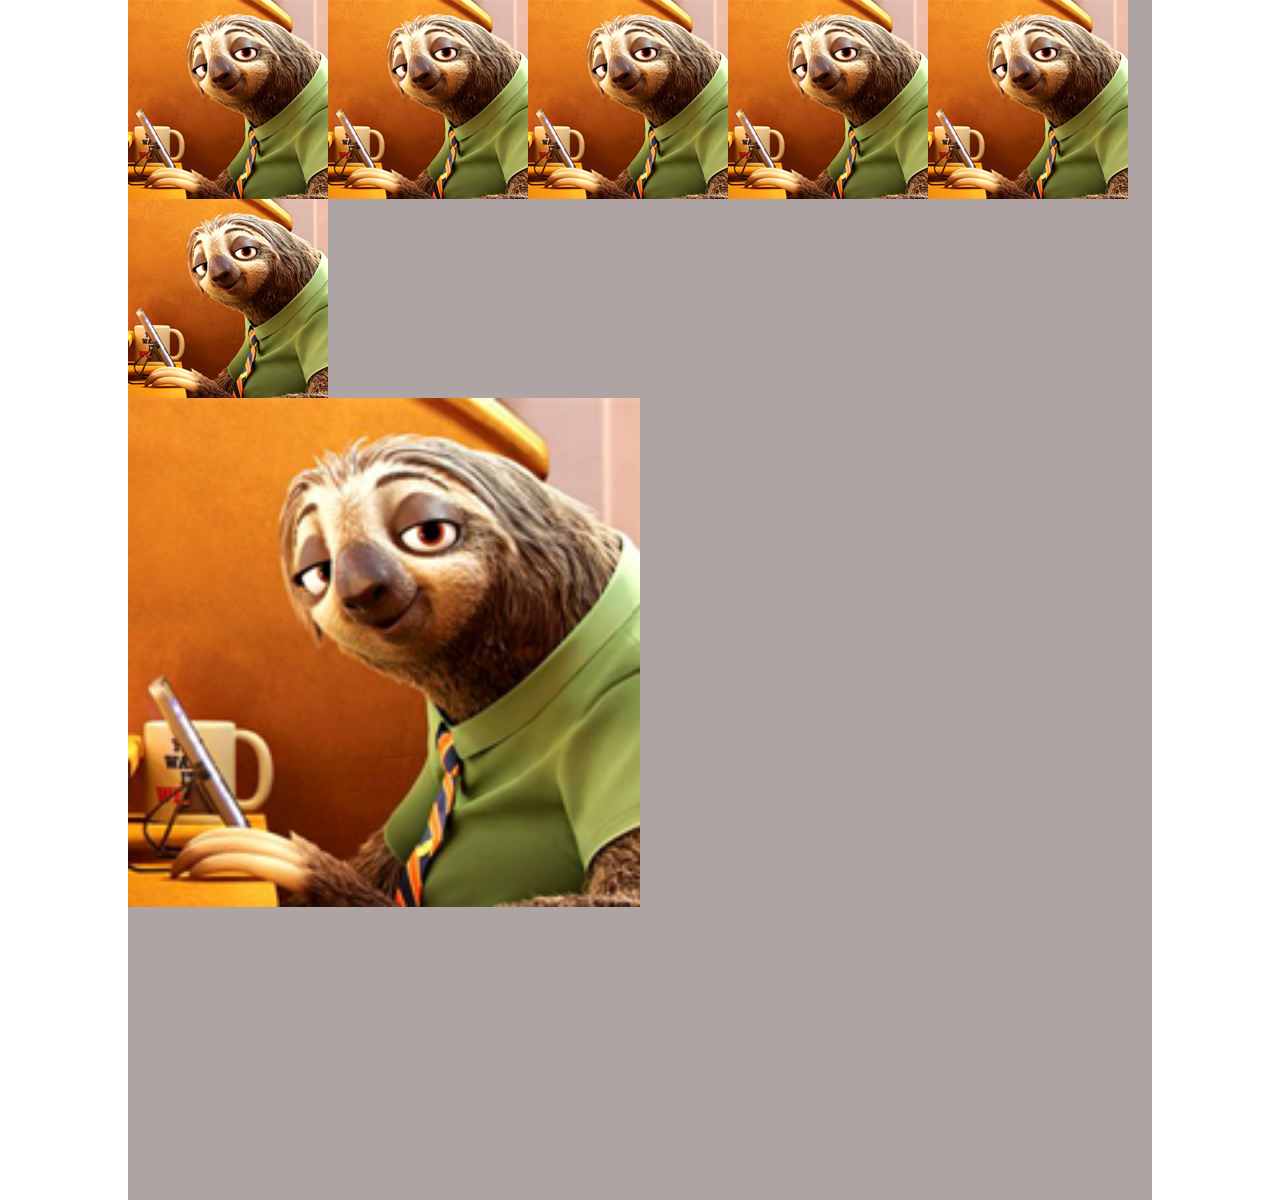
==== responsiveDemo/responsive.html @ fbd3467e "test ssh and responsive first" ====
<!DOCTYPE html>
<html>
<head>
	<meta charset="utf-8">
	<title></title>
	<link rel="stylesheet" type="text/css" href="responsive.css">
</head>
<body>
	<div class="box">
		<dl class="img_list">
			<dt>responsive img</dt>
			<dd class="item"><img src="../bear.jpg"></dd>
			<dd class="item"><img src="../bear.jpg"></dd>
			<dd class="item"><img src="../bear.jpg"></dd>
			<dd class="item"><img src="../bear.jpg"></dd>
			<dd class="item"><img src="../bear.jpg"></dd>
			<dd class="item"><img src="../bear.jpg"></dd>
		</dl>
		<div class="img_box">
			<img src="../bear.jpg">
		</div>
	</div>
</body>
</html>
---- responsiveDemo/responsive.css ----
body,div,p,h1,h2,h3,h4,ul,li,dl,dd,textarea,input{
	margin: 0;
	padding: 0;
}
img{
	height: auto;
	width: 100%;
	max-width: 100%;
	display: block;
}
.box{
	background-color: #afa4a4;
	height: 1200px;
	width: 80%;
	margin: 0 auto;
}
.img_list{
	font-size: 0px;
	letter-spacing: 0px;
	word-spacing: 0px;	
}
.img_list .item{
	display: inline-block;
	font-size: 15px;
    letter-spacing: 1em;
    word-spacing: 2em;
	/*margin-left: -4px;*/
}
.img_box{
	height: 50%;
	width: 50%;
}
@media only screen and (max-width: 1000px){
	.box{
		height: 700px;
		width: 40%;
		background-color: #000000;
	}
}
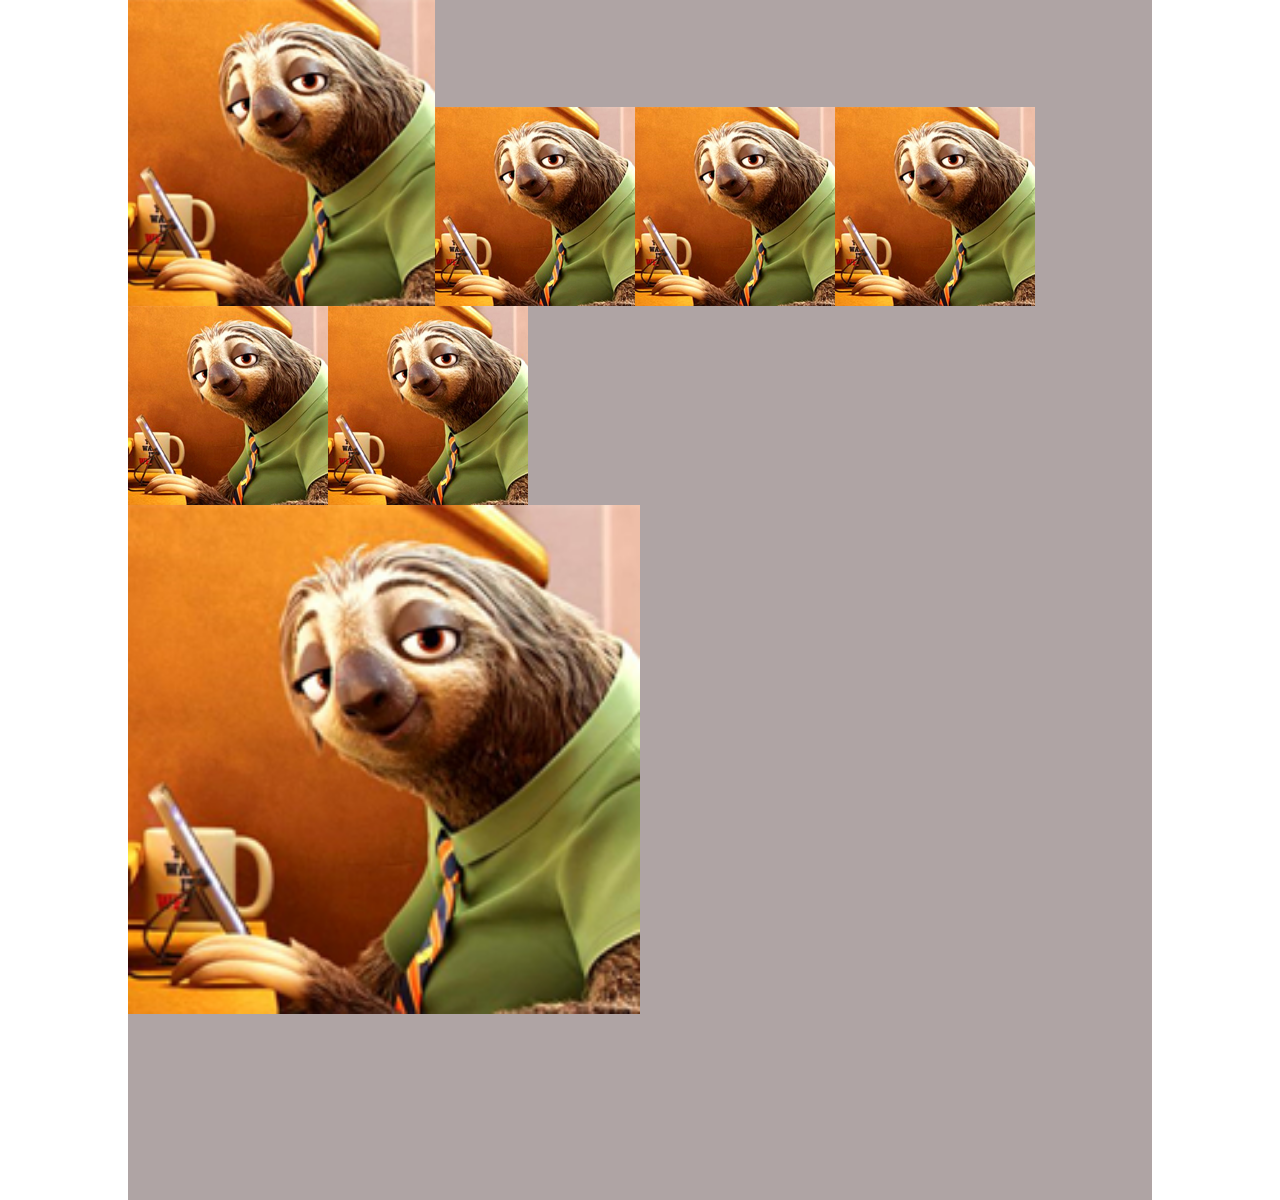
==== commit 6362f151: "responsive" ====
--- a/responsiveDemo/responsive.html
+++ b/responsiveDemo/responsive.html
@@ -21,4 +21,4 @@
 		</div>
 	</div>
 </body>
-</html>+</html>
--- a/responsiveDemo/responsive.css
+++ b/responsiveDemo/responsive.css
@@ -13,6 +13,9 @@
 	height: 1200px;
 	width: 80%;
 	margin: 0 auto;
+}
+.box dl dd:nth-of-type(1){
+	width: 30%;
 }
 .img_list{
 	font-size: 0px;
@@ -32,7 +35,7 @@
 }
 @media only screen and (max-width: 1000px){
 	.box{
-		height: 700px;
+		height: 600px;
 		width: 40%;
 		background-color: #000000;
 	}
